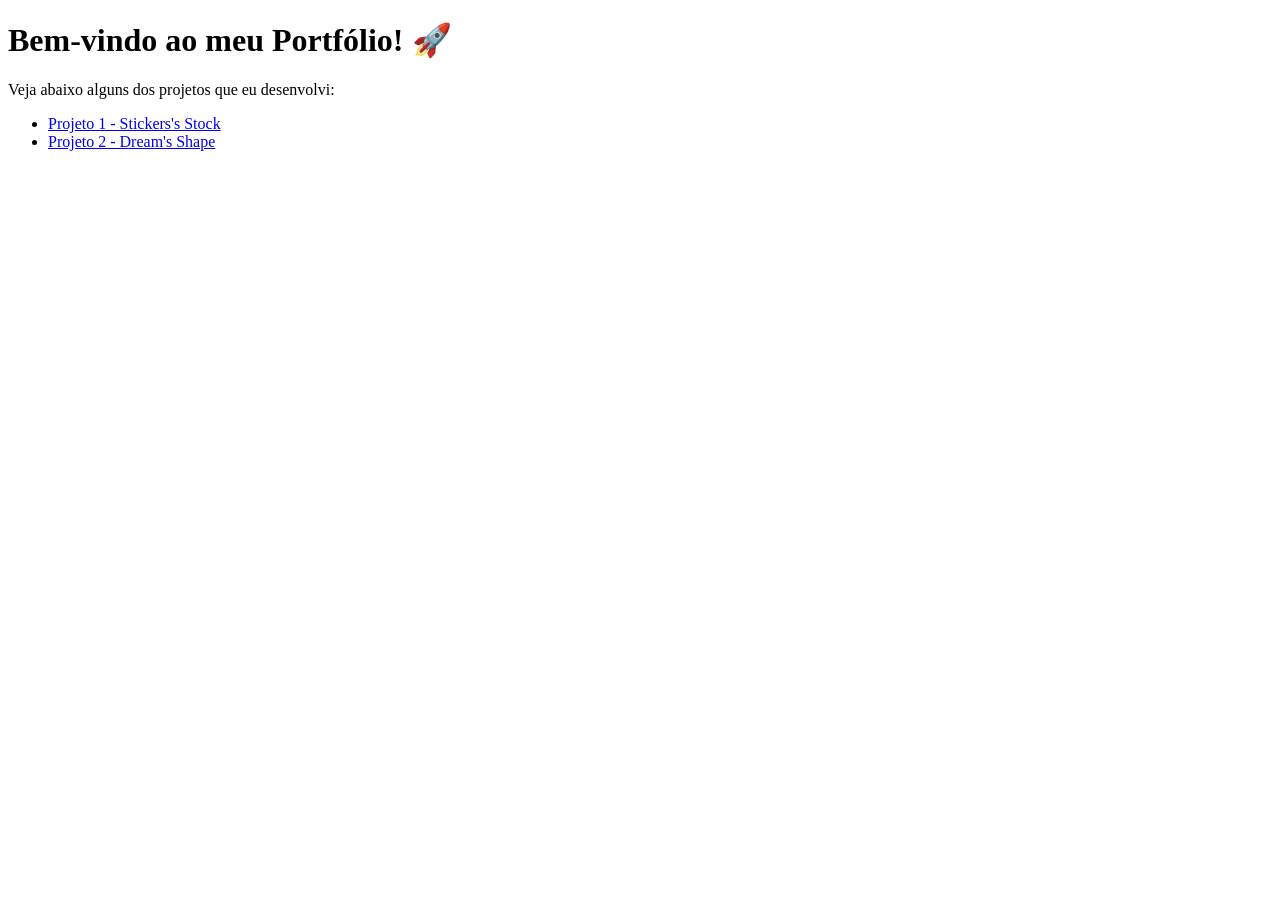
==== index.html @ e335e534 "Criação do arquivo index.html para intermediar todos os projetos já feitos." ====
<!DOCTYPE html>
<html lang="pt-br">
<head>
    <meta charset="UTF-8">
    <title>Meu Portfólio | Guilherme</title>
</head>
<body>
    <h1>Bem-vindo ao meu Portfólio! 🚀</h1>
    <p>Veja abaixo alguns dos projetos que eu desenvolvi:</p>

    <ul>
        <li>
            <a href="/stickersStock">Projeto 1 - Stickers's Stock</a>
        </li>
        <li>
            <a href="/DreamsShape/">Projeto 2 - Dream's Shape</a>
        </li>
    </ul>
</body>
</html>
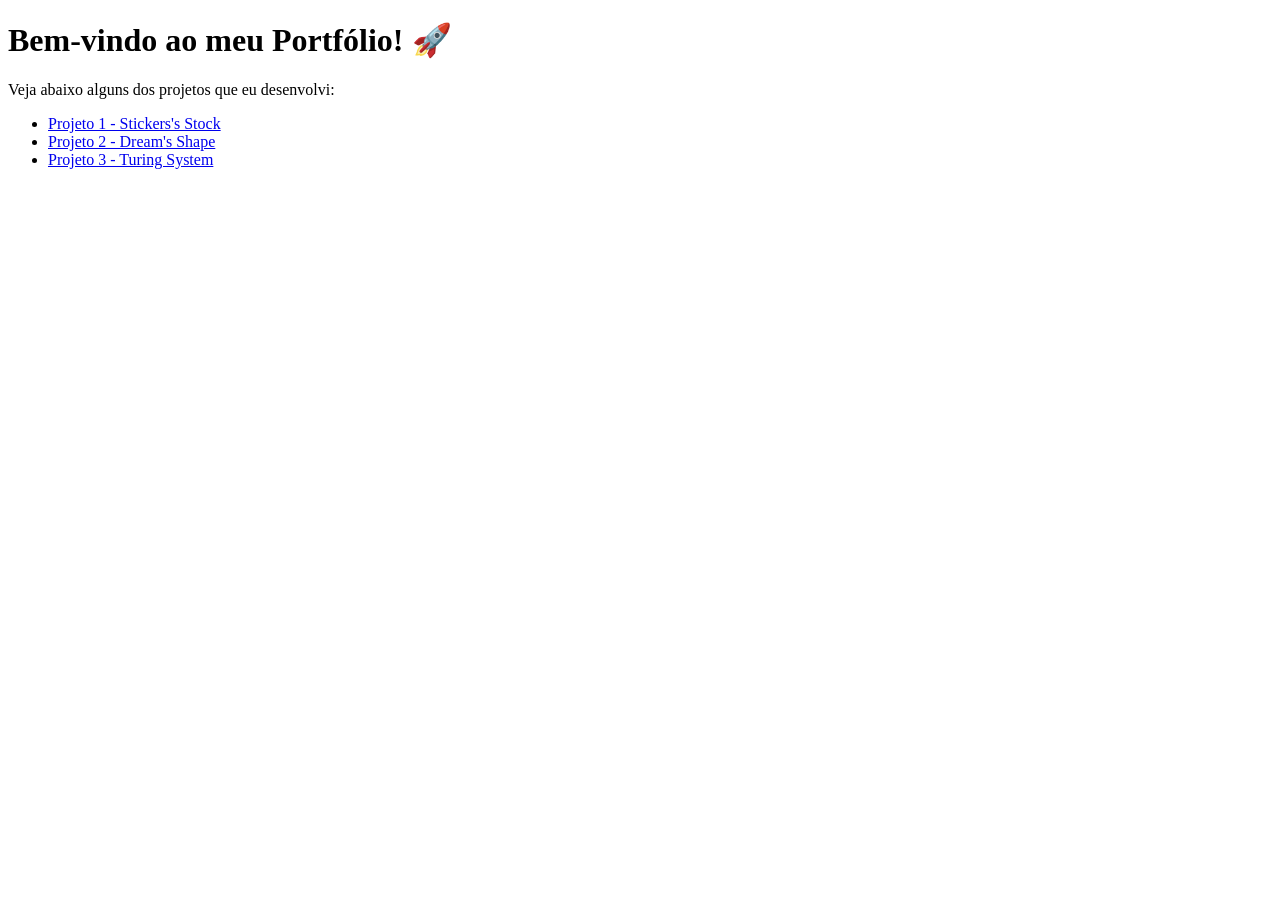
==== commit c68c0bd2: "Adição do projeto 'Turing System'" ====
--- a/index.html
+++ b/index.html
@@ -15,6 +15,9 @@
         <li>
             <a href="/DreamsShape/">Projeto 2 - Dream's Shape</a>
         </li>
+        <li>
+            <a href="/TuringSystem/">Projeto 3 - Turing System</a>
+        </li>
     </ul>
 </body>
 </html>
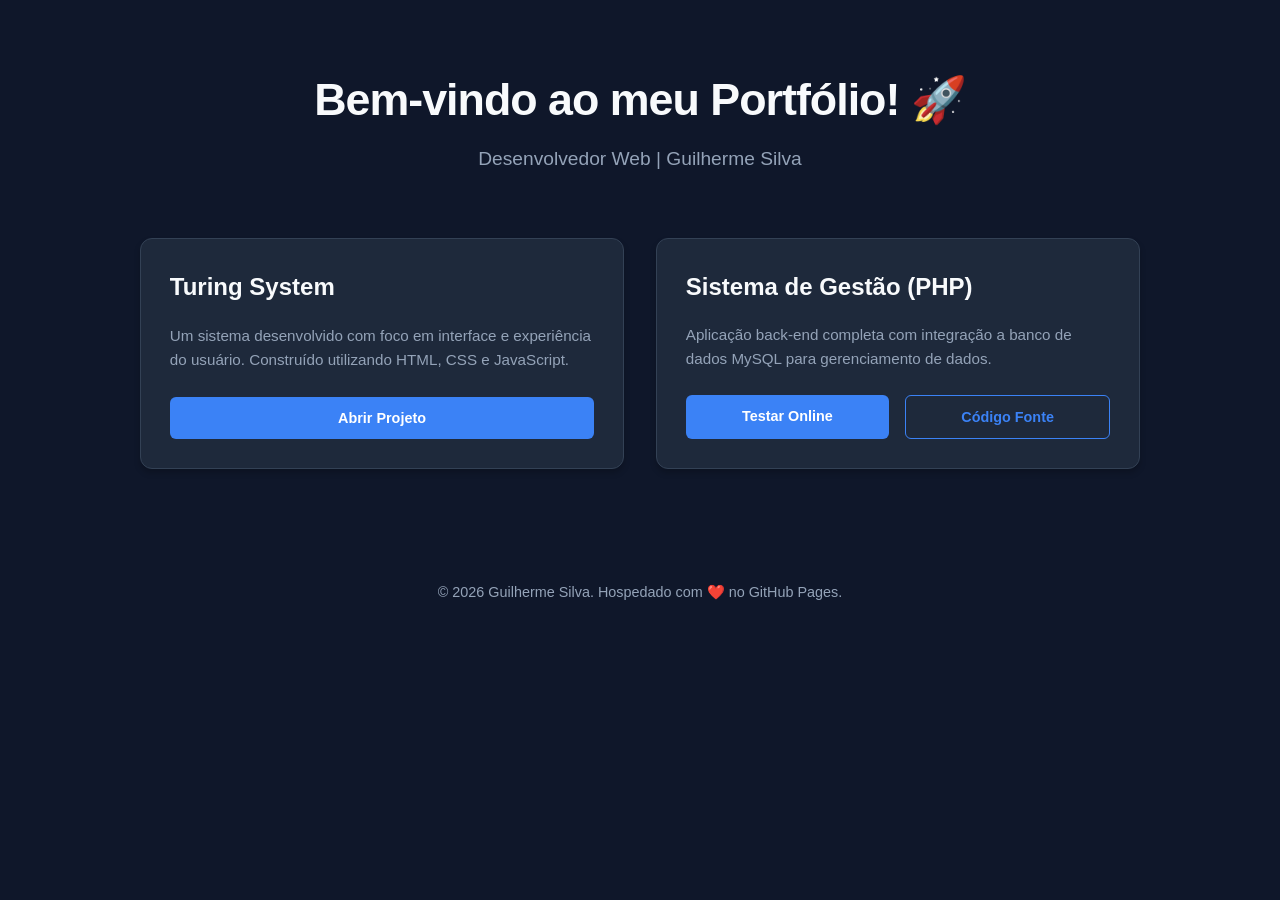
==== commit 99b51c90: "Alteração na página principal do site." ====
--- a/index.html
+++ b/index.html
@@ -2,22 +2,173 @@
 <html lang="pt-br">
 <head>
     <meta charset="UTF-8">
-    <title>Meu Portfólio | Guilherme</title>
+    <meta name="viewport" content="width=device-width, initial-scale=1.0">
+    <title>Portfólio | Guilherme Silva</title>
+    
+    <style>
+        /* ==============================
+           CSS: ESTILOS E CORES
+           ============================== */
+        :root {
+            --bg-color: #0f172a;       /* Fundo principal escuro */
+            --card-bg: #1e293b;        /* Fundo dos cartões */
+            --text-main: #f8fafc;      /* Cor do texto principal */
+            --text-muted: #94a3b8;     /* Cor do texto secundário */
+            --accent: #3b82f6;         /* Azul destaque */
+            --accent-hover: #2563eb;   /* Azul destaque (ao passar o mouse) */
+        }
+
+        * {
+            margin: 0;
+            padding: 0;
+            box-sizing: border-box;
+            font-family: 'Segoe UI', Roboto, Helvetica, Arial, sans-serif;
+        }
+
+        body {
+            background-color: var(--bg-color);
+            color: var(--text-main);
+            line-height: 1.6;
+            padding: 2rem;
+        }
+
+        /* --- Cabeçalho --- */
+        header {
+            text-align: center;
+            margin-bottom: 4rem;
+            padding-top: 2rem;
+        }
+
+        header h1 {
+            font-size: 2.8rem;
+            margin-bottom: 0.5rem;
+            letter-spacing: -1px;
+        }
+
+        header p {
+            font-size: 1.2rem;
+            color: var(--text-muted);
+        }
+
+        /* --- Grid de Projetos --- */
+        .projetos-container {
+            max-width: 1000px;
+            margin: 0 auto;
+            display: grid;
+            /* Isso faz os cartões ficarem lado a lado no PC e um embaixo do outro no celular */
+            grid-template-columns: repeat(auto-fit, minmax(300px, 1fr));
+            gap: 2rem;
+        }
+
+        /* --- Estilo dos Cartões (Cards) --- */
+        .card {
+            background-color: var(--card-bg);
+            border-radius: 12px;
+            padding: 1.8rem;
+            box-shadow: 0 4px 6px rgba(0, 0, 0, 0.2);
+            transition: transform 0.3s ease, box-shadow 0.3s ease, border-color 0.3s ease;
+            border: 1px solid #334155;
+            display: flex;
+            flex-direction: column;
+            justify-content: space-between;
+        }
+
+        /* Efeito ao passar o mouse */
+        .card:hover {
+            transform: translateY(-8px);
+            box-shadow: 0 12px 20px rgba(0, 0, 0, 0.4);
+            border-color: var(--accent);
+        }
+
+        .card h3 {
+            font-size: 1.5rem;
+            margin-bottom: 1rem;
+            color: var(--text-main);
+        }
+
+        .card p {
+            color: var(--text-muted);
+            font-size: 0.95rem;
+            margin-bottom: 1.5rem;
+        }
+
+        /* --- Botões --- */
+        .links {
+            display: flex;
+            gap: 1rem;
+        }
+
+        .btn {
+            text-decoration: none;
+            background-color: var(--accent);
+            color: white;
+            padding: 0.6rem 1.2rem;
+            border-radius: 6px;
+            font-weight: 600;
+            transition: background-color 0.2s;
+            font-size: 0.9rem;
+            text-align: center;
+            flex: 1;
+        }
+
+        .btn:hover {
+            background-color: var(--accent-hover);
+        }
+
+        .btn-outline {
+            background-color: transparent;
+            border: 1px solid var(--accent);
+            color: var(--accent);
+        }
+
+        .btn-outline:hover {
+            background-color: var(--accent);
+            color: white;
+        }
+
+        /* --- Rodapé --- */
+        footer {
+            text-align: center;
+            margin-top: 5rem;
+            padding: 2rem 0;
+            color: var(--text-muted);
+            font-size: 0.9rem;
+        }
+    </style>
 </head>
 <body>
-    <h1>Bem-vindo ao meu Portfólio! 🚀</h1>
-    <p>Veja abaixo alguns dos projetos que eu desenvolvi:</p>
 
-    <ul>
-        <li>
-            <a href="/stickersStock">Projeto 1 - Stickers's Stock</a>
-        </li>
-        <li>
-            <a href="/DreamsShape/">Projeto 2 - Dream's Shape</a>
-        </li>
-        <li>
-            <a href="/TuringSystem/">Projeto 3 - Turing System</a>
-        </li>
-    </ul>
+    <header>
+        <h1>Bem-vindo ao meu Portfólio! 🚀</h1>
+        <p>Desenvolvedor Web | Guilherme Silva</p>
+    </header>
+
+    <main>
+        <div class="projetos-container">
+            
+            <article class="card">
+                <h3>Turing System</h3>
+                <p>Um sistema desenvolvido com foco em interface e experiência do usuário. Construído utilizando HTML, CSS e JavaScript.</p>
+                <div class="links">
+                    <a href="./TuringSystem/html/index.html" class="btn">Abrir Projeto</a>
+                </div>
+            </article>
+
+            <article class="card">
+                <h3>Sistema de Gestão (PHP)</h3>
+                <p>Aplicação back-end completa com integração a banco de dados MySQL para gerenciamento de dados.</p>
+                <div class="links">
+                    <a href="#" class="btn">Testar Online</a>
+                    <a href="https://github.com/guiisilva00" target="_blank" class="btn btn-outline">Código Fonte</a>
+                </div>
+            </article>
+
+        </div>
+    </main>
+
+    <footer>
+        <p>&copy; 2026 Guilherme Silva. Hospedado com ❤️ no GitHub Pages.</p>
+    </footer>
+
 </body>
 </html>
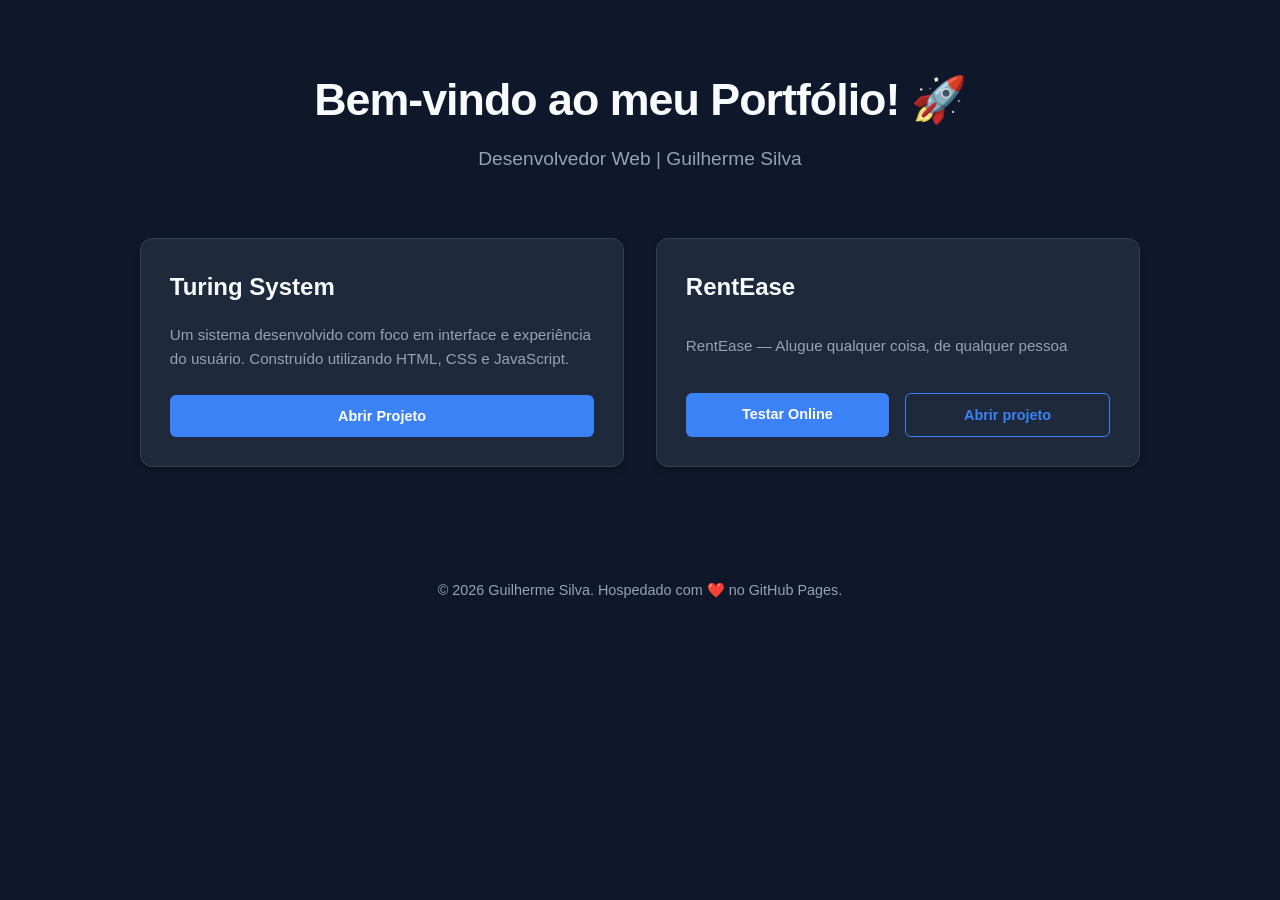
==== commit 9433d045: "Editei o arquivo index.html pra mostrar meu novo projeto" ====
--- a/index.html
+++ b/index.html
@@ -155,11 +155,11 @@
             </article>
 
             <article class="card">
-                <h3>Sistema de Gestão (PHP)</h3>
-                <p>Aplicação back-end completa com integração a banco de dados MySQL para gerenciamento de dados.</p>
+                <h3>RentEase</h3>
+                <p>RentEase — Alugue qualquer coisa, de qualquer pessoa</p>
                 <div class="links">
                     <a href="#" class="btn">Testar Online</a>
-                    <a href="https://github.com/guiisilva00" target="_blank" class="btn btn-outline">Código Fonte</a>
+                    <a href="./RentEase/index.html" target="_blank" class="btn btn-outline">Abrir projeto</a>
                 </div>
             </article>
 
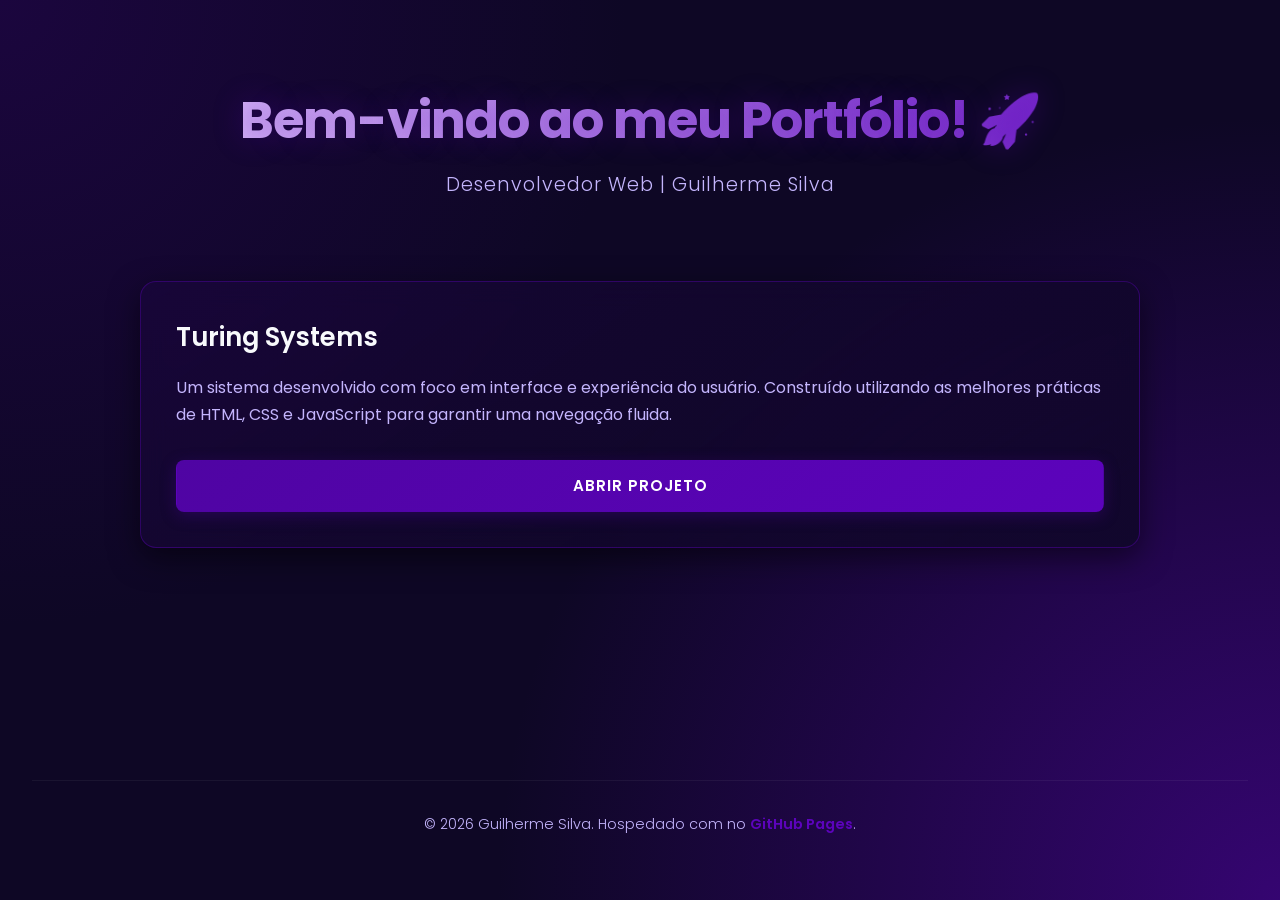
==== commit e2307eae: "Mudanças na index.html do portfólio" ====
--- a/index.html
+++ b/index.html
@@ -5,91 +5,147 @@
     <meta name="viewport" content="width=device-width, initial-scale=1.0">
     <title>Portfólio | Guilherme Silva</title>
     
+    <link rel="preconnect" href="https://fonts.googleapis.com">
+    <link rel="preconnect" href="https://fonts.gstatic.com" crossorigin>
+    <link href="https://fonts.googleapis.com/css2?family=Poppins:wght@300;400;600;700&display=swap" rel="stylesheet">
+    
     <style>
         /* ==============================
-           CSS: ESTILOS E CORES
+           CSS: ESTILOS E CORES (NOVA PALETA VIOLETA)
            ============================== */
         :root {
-            --bg-color: #0f172a;       /* Fundo principal escuro */
-            --card-bg: #1e293b;        /* Fundo dos cartões */
-            --text-main: #f8fafc;      /* Cor do texto principal */
-            --text-muted: #94a3b8;     /* Cor do texto secundário */
-            --accent: #3b82f6;         /* Azul destaque */
-            --accent-hover: #2563eb;   /* Azul destaque (ao passar o mouse) */
+            /* Nova Paleta Fornecida */
+            --midnight-violet: #0e0725ff;
+            --dark-amethyst: #1b063eff;
+            --dark-amethyst-2: #280657ff;
+            --indigo-ink: #350571ff;
+            --indigo: #42048aff;
+            --indigo-2: #4f04a3ff;
+            --ultrasonic-blue: #5c03bcff;
+
+            /* Cores Auxiliares e Textos */
+            --text-main: #f8fafc;
+            --text-muted: #c4b5fd; /* Um tom de lilás bem clarinho para textos secundários */
+            --card-border: rgba(92, 3, 188, 0.4); /* ultrasonic-blue com transparência */
         }
 
         * {
             margin: 0;
             padding: 0;
             box-sizing: border-box;
-            font-family: 'Segoe UI', Roboto, Helvetica, Arial, sans-serif;
+            font-family: 'Poppins', sans-serif; /* Fonte atualizada e moderna */
         }
 
         body {
-            background-color: var(--bg-color);
+            /* Fundo com um gradiente radial sofisticado usando a nova paleta */
+            background-color: var(--midnight-violet);
+            background-image: 
+                radial-gradient(circle at top left, var(--dark-amethyst), transparent 40%),
+                radial-gradient(circle at bottom right, var(--indigo-ink), transparent 50%);
+            background-attachment: fixed;
             color: var(--text-main);
             line-height: 1.6;
             padding: 2rem;
+            min-height: 100vh;
+            display: flex;
+            flex-direction: column;
         }
 
         /* --- Cabeçalho --- */
         header {
             text-align: center;
-            margin-bottom: 4rem;
-            padding-top: 2rem;
+            margin-bottom: 5rem;
+            padding-top: 3rem;
+            animation: fadeInDown 1s ease-out;
         }
 
         header h1 {
-            font-size: 2.8rem;
+            font-size: 3.2rem;
             margin-bottom: 0.5rem;
             letter-spacing: -1px;
+            font-weight: 700;
+            /* Efeito de texto com gradiente usando as cores mais claras */
+            background: linear-gradient(to right, #e9d5ff, var(--ultrasonic-blue));
+            -webkit-background-clip: text;
+            -webkit-text-fill-color: transparent;
+            text-shadow: 0 0 30px rgba(92, 3, 188, 0.3);
         }
 
         header p {
             font-size: 1.2rem;
             color: var(--text-muted);
+            font-weight: 300;
+            letter-spacing: 1px;
         }
 
         /* --- Grid de Projetos --- */
+        main {
+            flex-grow: 1;
+        }
+
         .projetos-container {
             max-width: 1000px;
             margin: 0 auto;
             display: grid;
-            /* Isso faz os cartões ficarem lado a lado no PC e um embaixo do outro no celular */
-            grid-template-columns: repeat(auto-fit, minmax(300px, 1fr));
-            gap: 2rem;
-        }
-
-        /* --- Estilo dos Cartões (Cards) --- */
+            grid-template-columns: repeat(auto-fit, minmax(320px, 1fr));
+            gap: 2.5rem;
+        }
+
+        /* --- Estilo dos Cartões (Cards - Estilo Glassmorphism) --- */
         .card {
-            background-color: var(--card-bg);
-            border-radius: 12px;
-            padding: 1.8rem;
-            box-shadow: 0 4px 6px rgba(0, 0, 0, 0.2);
-            transition: transform 0.3s ease, box-shadow 0.3s ease, border-color 0.3s ease;
-            border: 1px solid #334155;
+            background: linear-gradient(145deg, rgba(27, 6, 62, 0.6), rgba(14, 7, 37, 0.8)); /* dark-amethyst e midnight-violet */
+            backdrop-filter: blur(12px); /* Efeito de vidro borrado */
+            -webkit-backdrop-filter: blur(12px);
+            border: 1px solid var(--card-border);
+            border-radius: 16px;
+            padding: 2.2rem;
+            box-shadow: 0 10px 30px rgba(0, 0, 0, 0.5);
+            transition: all 0.4s cubic-bezier(0.175, 0.885, 0.32, 1.275);
             display: flex;
             flex-direction: column;
             justify-content: space-between;
+            position: relative;
+            overflow: hidden;
+            animation: fadeInUp 1s ease-out;
+        }
+
+        /* Linha de brilho superior no card */
+        .card::before {
+            content: '';
+            position: absolute;
+            top: 0;
+            left: 0;
+            right: 0;
+            height: 2px;
+            background: linear-gradient(to right, transparent, var(--ultrasonic-blue), transparent);
+            opacity: 0;
+            transition: opacity 0.4s;
         }
 
         /* Efeito ao passar o mouse */
         .card:hover {
-            transform: translateY(-8px);
-            box-shadow: 0 12px 20px rgba(0, 0, 0, 0.4);
-            border-color: var(--accent);
+            transform: translateY(-10px);
+            box-shadow: 0 15px 35px rgba(92, 3, 188, 0.3); /* Brilho ultrasonic-blue */
+            border-color: var(--indigo-2);
+            background: linear-gradient(145deg, rgba(40, 6, 87, 0.7), rgba(27, 6, 62, 0.9));
+        }
+
+        .card:hover::before {
+            opacity: 1;
         }
 
         .card h3 {
-            font-size: 1.5rem;
+            font-size: 1.6rem;
             margin-bottom: 1rem;
             color: var(--text-main);
+            font-weight: 600;
         }
 
         .card p {
             color: var(--text-muted);
-            font-size: 0.95rem;
-            margin-bottom: 1.5rem;
+            font-size: 1rem;
+            margin-bottom: 2rem;
+            line-height: 1.7;
         }
 
         /* --- Botões --- */
@@ -100,30 +156,25 @@
 
         .btn {
             text-decoration: none;
-            background-color: var(--accent);
+            background: linear-gradient(135deg, var(--indigo-2), var(--ultrasonic-blue));
             color: white;
-            padding: 0.6rem 1.2rem;
-            border-radius: 6px;
+            padding: 0.8rem 1.5rem;
+            border-radius: 8px;
             font-weight: 600;
-            transition: background-color 0.2s;
-            font-size: 0.9rem;
+            transition: all 0.3s ease;
+            font-size: 0.95rem;
             text-align: center;
             flex: 1;
+            border: 1px solid transparent;
+            box-shadow: 0 4px 15px rgba(66, 4, 138, 0.4); /* Sombra índigo */
+            text-transform: uppercase;
+            letter-spacing: 1px;
         }
 
         .btn:hover {
-            background-color: var(--accent-hover);
-        }
-
-        .btn-outline {
-            background-color: transparent;
-            border: 1px solid var(--accent);
-            color: var(--accent);
-        }
-
-        .btn-outline:hover {
-            background-color: var(--accent);
-            color: white;
+            background: linear-gradient(135deg, var(--ultrasonic-blue), var(--indigo-2));
+            box-shadow: 0 6px 20px rgba(92, 3, 188, 0.6);
+            transform: translateY(-2px);
         }
 
         /* --- Rodapé --- */
@@ -133,6 +184,34 @@
             padding: 2rem 0;
             color: var(--text-muted);
             font-size: 0.9rem;
+            border-top: 1px solid rgba(255, 255, 255, 0.05);
+            font-weight: 300;
+        }
+
+        footer span {
+            color: var(--ultrasonic-blue);
+            font-weight: 600;
+        }
+
+        /* --- Animações --- */
+        @keyframes fadeInDown {
+            from { opacity: 0; transform: translateY(-20px); }
+            to { opacity: 1; transform: translateY(0); }
+        }
+
+        @keyframes fadeInUp {
+            from { opacity: 0; transform: translateY(20px); }
+            to { opacity: 1; transform: translateY(0); }
+        }
+
+        /* Responsividade Extra */
+        @media (max-width: 768px) {
+            header h1 {
+                font-size: 2.5rem;
+            }
+            .card {
+                padding: 1.8rem;
+            }
         }
     </style>
 </head>
@@ -147,27 +226,18 @@
         <div class="projetos-container">
             
             <article class="card">
-                <h3>Turing System</h3>
-                <p>Um sistema desenvolvido com foco em interface e experiência do usuário. Construído utilizando HTML, CSS e JavaScript.</p>
+                <h3>Turing Systems</h3>
+                <p>Um sistema desenvolvido com foco em interface e experiência do usuário. Construído utilizando as melhores práticas de HTML, CSS e JavaScript para garantir uma navegação fluida.</p>
                 <div class="links">
                     <a href="./TuringSystem/html/index.html" class="btn">Abrir Projeto</a>
                 </div>
             </article>
 
-            <article class="card">
-                <h3>RentEase</h3>
-                <p>RentEase — Alugue qualquer coisa, de qualquer pessoa</p>
-                <div class="links">
-                    <a href="#" class="btn">Testar Online</a>
-                    <a href="./RentEase/index.html" target="_blank" class="btn btn-outline">Abrir projeto</a>
-                </div>
-            </article>
-
-        </div>
+            </div>
     </main>
 
     <footer>
-        <p>&copy; 2026 Guilherme Silva. Hospedado com ❤️ no GitHub Pages.</p>
+        <p>&copy; 2026 Guilherme Silva. Hospedado com no <span>GitHub Pages</span>.</p>
     </footer>
 
 </body>
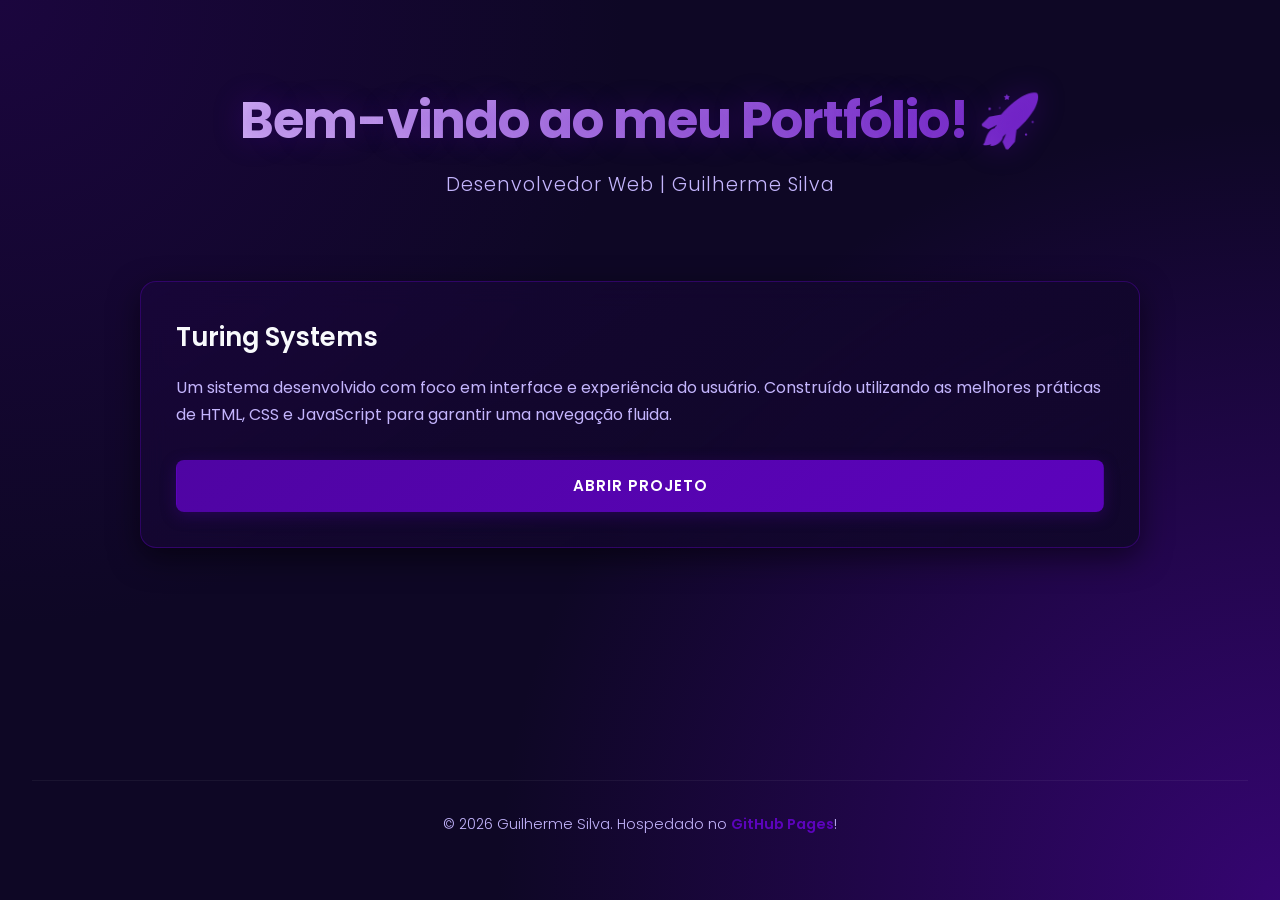
==== commit 0d9cc8f0: "Mudanças pq eu sou cabaço" ====
--- a/index.html
+++ b/index.html
@@ -237,7 +237,7 @@
     </main>
 
     <footer>
-        <p>&copy; 2026 Guilherme Silva. Hospedado com no <span>GitHub Pages</span>.</p>
+        <p>&copy; 2026 Guilherme Silva. Hospedado no <span>GitHub Pages</span>!</p>
     </footer>
 
 </body>
